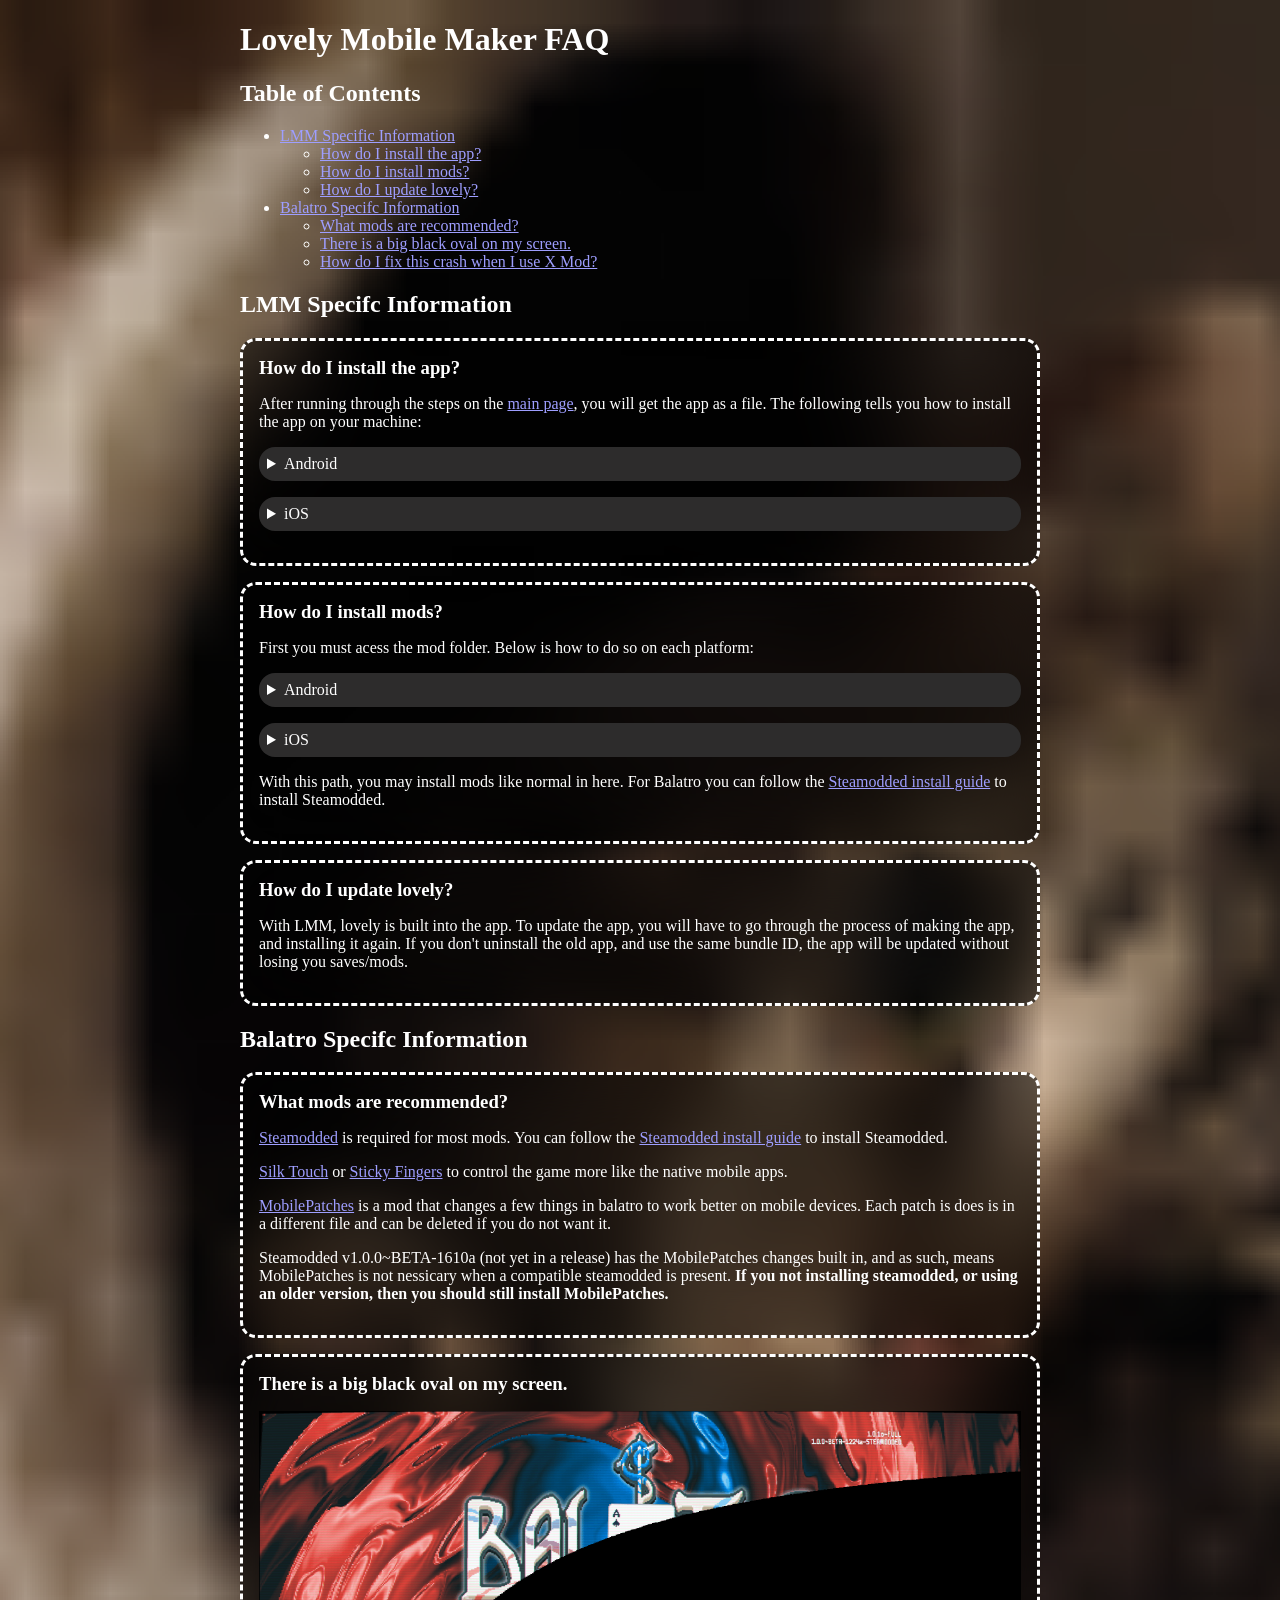
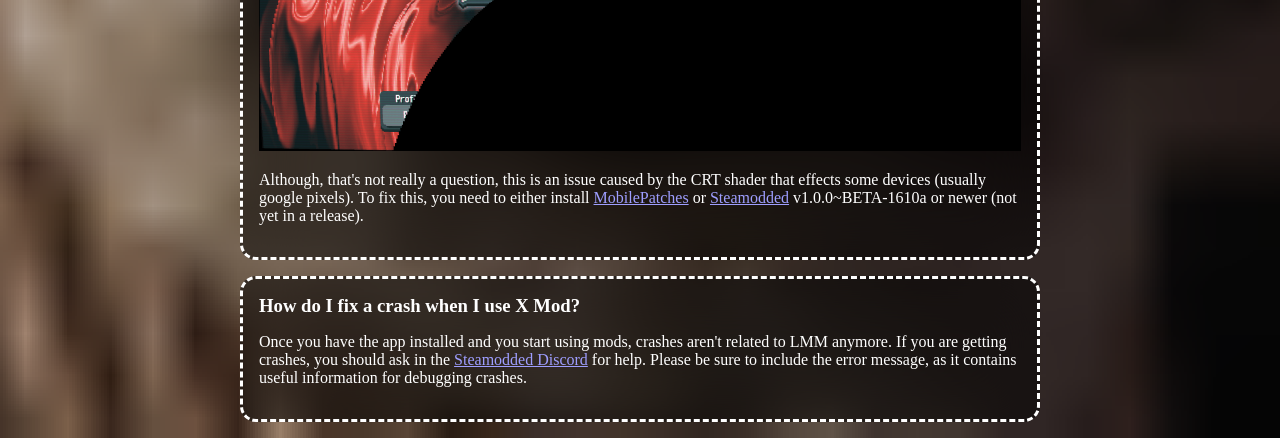
==== faq.html @ 6bc592e5 "faq" ====
<!DOCTYPE html>
<html>

<head>
    <meta charset='utf-8'>
    <meta http-equiv='X-UA-Compatible' content='IE=edge'>
    <title>Lovely Mobile Maker FAQ</title>
    <meta name='viewport' content='width=device-width, initial-scale=1'>
    <link rel='stylesheet' type='text/css' media='screen' href='css/main.css'>
</head>

<body>
    <h1>Lovely Mobile Maker FAQ</h1>

    <h2 id="toc">Table of Contents</h2>
    <ul>
        <li>
            <a href="#app">LMM Specific Information</a>
            <ul>
                <li><a href="#install">How do I install the app?</a></li>
                <li><a href="#install-mods">How do I install mods?</a></li>
                <li><a href="#update-lovely">How do I update lovely?</a></li>
            </ul>
        </li>
        <li>
            <a href="#balatro">Balatro Specifc Information</a>
            <ul>
                <li><a href="#recommended">What mods are recommended?</a></li>
                <li><a href="#crt-fix">There is a big black oval on my screen.</a></li>
                <li><a href="#crash">How do I fix this crash when I use X Mod?</a></li>
            </ul>
        </li>
    </ul>


    <h2 id="app">LMM Specifc Information</h2>
    <div id="install" class="faq">
        <h3><a href="#install" class="header">How do I install the app?</a></h3>
        <p>After running through the steps on the <a href="/">main page</a>, you will get the app as a file. The following tells you how to install the app on your machine:</p>
        <details name="install">
            <summary>Android</summary>

            <p>If you did the process on your device, you should be able to open the download to install it.</p>
            <p>If you did it on your PC you may either</p>
            <ul>
                <li>Copy the file to your device and install it using it&#39;s file manager.</li>
                <li>If your device is in developer mode, install it using adb.</li>
            </ul>
            <p><b>Warning!</b> Google is planning on making this much more difficult if not impossible. For more information, please see <a target="_blank" rel="noopener" href="https://keepandroidopen.org/">keepandroidopen.org</a>.</p>
        </details>

        <details name="install">
            <summary>iOS</summary>

            <p>It is a bit tricky to sideload apps on iOS. Below are a few different methods:</p>
            <ul>
                <li>If your device supports it, <a target="_blank" rel="noopener" href="https://github.com/opa334/TrollStore">TrollStore</a> is recommeneded. It allows infinite app installations without any expiry. You can see the supported device versions, and how to install it <a target="_blank" rel="noopener" href="https://ios.cfw.guide/installing-trollstore/">on ios.cfw.guide</a>.</li>
                <li>If not you can use a computer to install the app. You can follow the <a target="_blank" rel="noopener" href="https://ios.cfw.guide/sideloading-apps/">instructions on ios.cfw.guide</a>.</li>
                <!--
                    Note this doesn't work right as of now, see: https://github.com/SideStore/SideStore/issues/1206
                    <li>If you often find yourself without a computer you can setup <a target="_blank" rel="noopener" href="https://sidestore.io/">SideStore</a> which after inital setup can resign apps without a computer.</li>
                -->
            </ul>
        </details>
    </div>

    <div id="install-mods" class="faq">
        <h3><a href="#install-mods" class="header">How do I install mods?</a></h3>

        <p>First you must acess the mod folder. Below is how to do so on each platform:</p>
        <details name="install-mods">
            <summary>Android</summary>
            <p>Unfortunately, most android file managers are quite bad for this purpose. As such I recommend using <a target="_blank" rel="noopener" href="https://github.com/zhanghai/MaterialFiles">Material Files</a> (It can be install on <a target="_blank" rel="noopener" href="https://f-droid.org/packages/me.zhanghai.android.files">F-Droid</a> and <a target="_blank" rel="noopener" href="https://play.google.com/store/apps/details?id=me.zhanghai.android.files">Google Play</a>).</p>
            <p>After installing Material Files, you can then open the hamburger menu on the top left &gt; Add Storage... &gt; External Storage &gt; the hamburger menu on the top left &gt; The name of the app &gt; Use this folder &gt; allow. </p>
            <p>This will add a new folder to the sidebar with your game saves. Lovely mods will always be in ASET &gt; Mods and game saves will either be in ASET or a folder of the game name (it depends on the game).</p>
        </details>
        <details name="install-mods">
            <summary>iOS</summary>
            <p>Once installed, and the app has been run once, there will be a new folder under <code>On My iPhone/iPad</code> named after the app. Lovely mods will be put in here under game > Mods.</p>
        </details>
        <p>With this path, you may install mods like normal in here. For Balatro you can follow the <a target="_blank" rel="noopener" href="https://github.com/Steamodded/smods/wiki/Installing-Steamodded-mobile">Steamodded install guide</a> to install Steamodded.</span></p>
    </div>

    <div id="update-lovely" class="faq">
        <h3><a href="#update-lovely" class="header">How do I update lovely?</a></h3>
        <p>With LMM, lovely is built into the app. To update the app, you will have to go through the process of making the app, and installing it again. If you don't uninstall the old app, and use the same bundle ID, the app will be updated without losing you saves/mods.</p>
    </div>

    <h2 id="balatro">Balatro Specifc Information</h2>
    <div id="recommended" class="faq">
        <h3><a href="#recommended" class="header">What mods are recommended?</a></h3>
        <p><a target="_blank" rel="noopener" href="https://github.com/Steamodded/smods/wiki/">Steamodded</a> is required for most mods. You can follow the <a target="_blank" rel="noopener" href="https://github.com/Steamodded/smods/wiki/Installing-Steamodded-mobile">Steamodded install guide</a> to install Steamodded.</p>
        <p><a target="_blank" rel="noopener" href="https://github.com/HuyTheKiller/SilkTouch">Silk Touch</a> or <a target="_blank" rel="noopener" href="https://github.com/eramdam/sticky-fingers">Sticky Fingers</a> to control the game more like the native mobile apps.</p>
        <p><a target="_blank" rel="noopener" href="https://github.com/WilsontheWolf/MobilePatches/archive/refs/heads/master.zip">MobilePatches</a> is a mod that changes a few things in balatro to work better on mobile devices. Each patch is does is in a different file and can be deleted if you do not want it.
        </p>Steamodded v1.0.0~BETA-1610a (not yet in a release) has the MobilePatches changes built in, and as such, means MobilePatches is not nessicary when a compatible steamodded is present. <b>If you not installing steamodded, or using an older version, then you should still install MobilePatches.</b></p>
    </div>
    <div id="crt-fix" class="faq">
        <h3><a href="#crt-fix" class="header">There is a big black oval on my screen.</a></h3>
        <img alt="An image of the Balatro title screen with a big black oval in the way" src="/img/crt.png">
        <p>Although, that's not really a question, this is an issue caused by the CRT shader that effects some devices (usually google pixels). To fix this, you need to either install <a target="_blank" rel="noopener" href="https://github.com/WilsontheWolf/MobilePatches/archive/refs/heads/master.zip">MobilePatches</a> or <a target="_blank" rel="noopener" href="https://github.com/Steamodded/smods/wiki/">Steamodded</a> v1.0.0~BETA-1610a or newer (not yet in a release).</p>
    </div>
    <div id="crash" class="faq">
        <h3><a href="#crash" class="header">How do I fix a crash when I use X Mod?</a></h3>
        <p>Once you have the app installed and you start using mods, crashes aren't related to LMM anymore. If you are getting crashes, you should ask in the <a target="_blank" rel="noopener" href="https://discord.gg/7Mq8ReDeRX">Steamodded Discord</a> for help. Please be sure to include the error message, as it contains useful information for debugging crashes.</p>
    </div>
</body>
---- css/main.css ----
:root {
    color-scheme: dark;
}

body {
    max-width: 50em;
    margin: 0 auto;
    background-image: url("../img/cat.png");
    background-size: cover;
    background-repeat: no-repeat;
    background-position: center center;
    min-height: 100vh;
}

textarea {
    resize: vertical;
    width: 100%;
    height: 35em;
}

img, canvas {
    width: 100%;
    /*! height: max-content; */
}

pre {
    overflow-y: auto;
}

:invalid {
    border: 2px solid red;
}

.step, .faq {
    border: dashed;
    border-radius: 1em;
    background-color: #0000007F;
    backdrop-filter: blur(2em);
    padding: 1em;
    margin-top: 1em;
    margin-bottom: 1em;
}

.step.collapsed * {
    display: none;
}

.step > :first-child,
.faq > :first-child { /* Heading */
    margin-top: 0;
    display: initial;
}

.status:empty {
    display: none;
}

.meta {
    display: flex;
    align-items: center;
    justify-content: space-around;
}

.meta-col {
    width: 100%;
    display: flex;
    flex-direction: column;
}

.meta-col > p {
    margin: 0;
}

.meta-col input {
    margin-bottom: auto;
    width: 100%;
    max-width: 20em;
}

#meta-icon {
    width: 5em;
    margin-right: 0.5em;
    background: #91919180;
    margin-bottom: auto;
    padding: 0.3em;
    border-radius: 0.5em;
    display: flex;
    height: 5em;
    flex-shrink: 0;
}

#meta-icon:hover {
    background: #007afbe0;
}

.meta-icon-list {
    display: flex;
    flex-direction: column;
    min-width: 15em;
    background: #AAA5A5;
    color: black;
    backdrop-filter: blur(2em);
    border-radius: 1em;
    margin-top: auto;
}

.meta-icon-list > div {
    display: flex;
    border-radius: 0;
    align-items: center;
    padding: 0.5em 1em;
}

.meta-icon-list > :first-child {
    border-radius: 1em 1em 0 0;
}

.meta-icon-list > :last-child {
    border-radius: 0 0 1em 1em;
}

.meta-icon-list > div:hover {
    background: rebeccapurple;
    color: white;
}

.meta-icon-list img {
    width: 3em;
    margin-right: 0.5em;
}

.meta-icon-picker {
    display: flex;
    width: max-content;
    position: absolute;
    bottom: .5em;
    z-index: 1;
}

@media screen and (width <= 37rem) {
    .meta-icon-picker {
        flex-direction: column;
    }
    
    .meta-custom-icon {
        margin-top: 0.2em !important;
    }
}

.meta-icon-picker div.active {
    background: cornflowerblue;
    color: white;
}

.meta-custom-icon {
    padding: .5em;
    border-left: solid #00000055 .1em;
    color: black;
    background: #AAA5A5;
    border-radius: 1em;
    margin-left: 0.2em;
    margin-top: auto;
}

.hidden {
    display: none;
}

code {
    background: #2D2C2C;    
    padding: 0.1em 0.3em;
    border-radius: 0.5em;
}

details {
    background: #2D2C2C;  
    padding: 0.5em;
    border-radius: 1em;
}

details > :last-child {
    margin-bottom: 0.5em;
}

details[open] > summary {
    padding-bottom: 0.7em;
    border-bottom: solid .1em;
}

details {
    margin-bottom: 1em;
}

body:not(.game-balatro) .balatro-only {
    display: none;
}

body:not(.platform-android) .android-only {
    display: none;
}

body:not(.platform-ios) .ios-only {
    display: none;
}

.platform-ios #meta-icon img,
.platform-ios .meta-icon-list img {
    border-radius: 15.6%;
}

footer p {
    margin: 0;
    margin-bottom: .5em;
}

footer {
    padding: 1em;
    padding-bottom: .5em;
    border-radius: 1em;
    border: solid #C2AD09 0.1em;
    background-color: #0000007F;
    backdrop-filter: blur(2em);
    margin-bottom: 1em
}

.step:not(.collapsed) {
    border-color: color-mix(in oklab, var(--step-colour), black 20%);
}

.step.collapsed {
    border-color: grey;
    color: grey;
}

/* Fucked up selector to get the active step */
.step:not(.collapsed):not(:has(~ .step:not(.collapsed))) {
    border-color: var(--step-colour);
    border-style: solid;
}

#step1 {
    --step-colour: cornflowerblue;
}
#step2 {
    --step-colour: darkviolet;
}
#step3 {
    --step-colour: tomato;
}
#step4 {
    --step-colour: lightseagreen;
}
#step5 {
    --step-colour: deeppink;
}
#step6 {
    --step-colour: lawngreen;
}

/* FAQ Header Links */
a.header {
    color: inherit;
    text-decoration: none;
}

a.header:hover {
    text-decoration: underline;
}

.faq:target {
    border-color: #e5b84e;
}
.faq:target > :first-child {
    color: #e5b84e;
}

.faq img {
    margin-top: 1em;
}
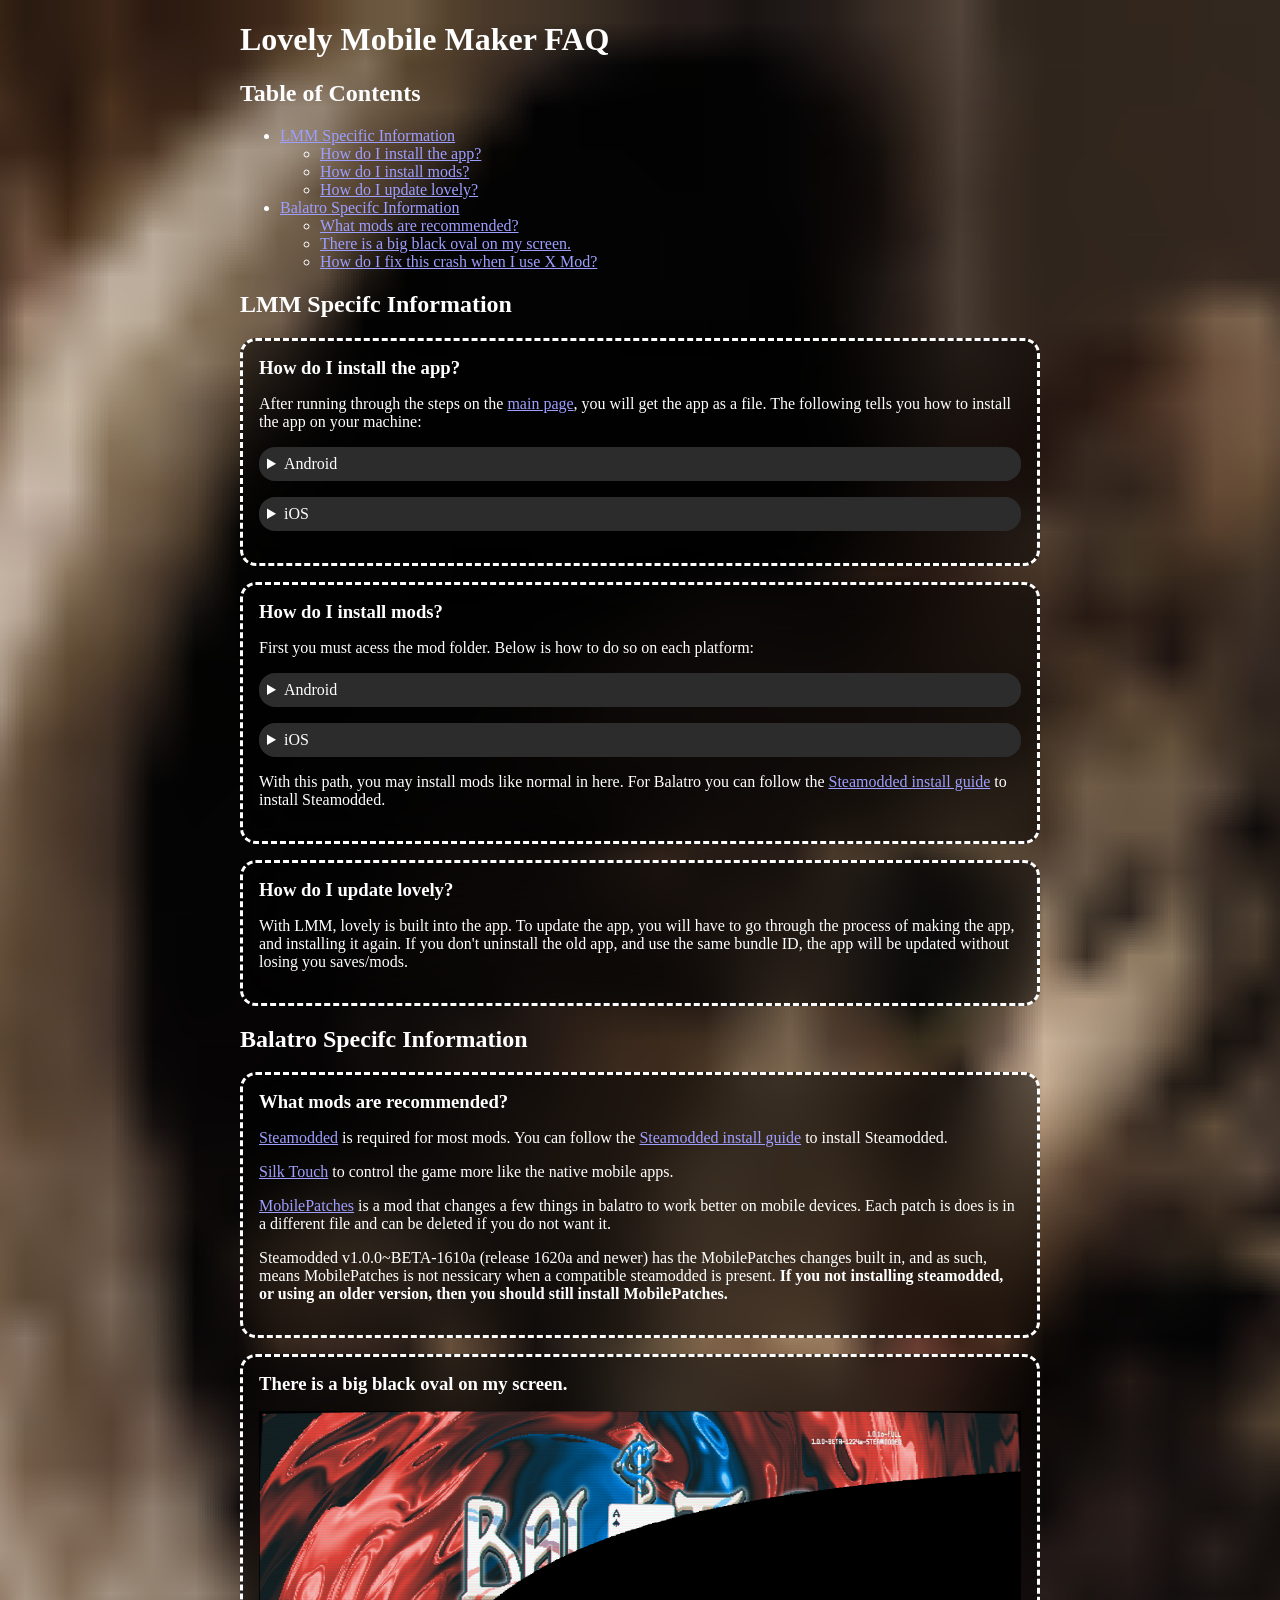
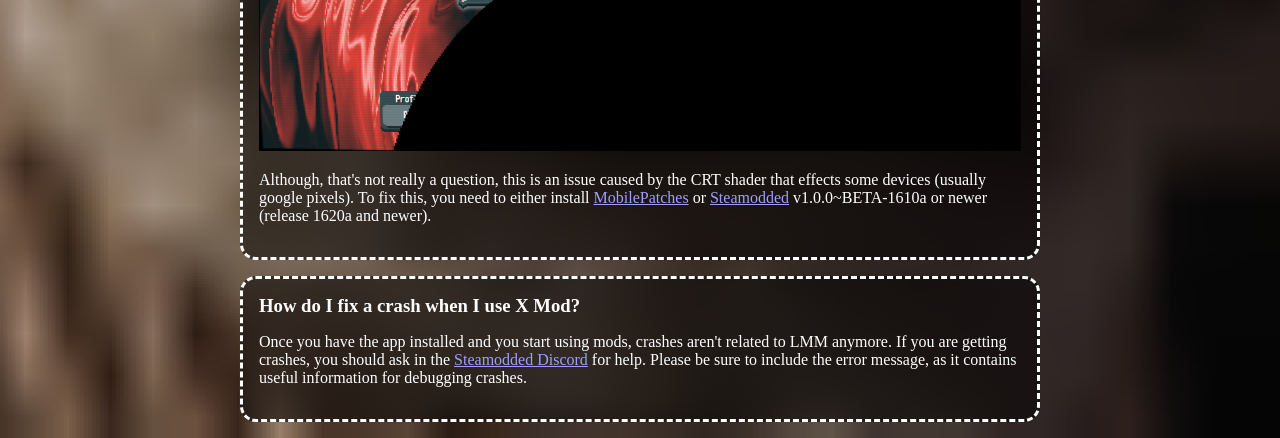
==== commit 6ff0d0a9: "update faq for smods" ====
--- a/faq.html
+++ b/faq.html
@@ -90,14 +90,14 @@
     <div id="recommended" class="faq">
         <h3><a href="#recommended" class="header">What mods are recommended?</a></h3>
         <p><a target="_blank" rel="noopener" href="https://github.com/Steamodded/smods/wiki/">Steamodded</a> is required for most mods. You can follow the <a target="_blank" rel="noopener" href="https://github.com/Steamodded/smods/wiki/Installing-Steamodded-mobile">Steamodded install guide</a> to install Steamodded.</p>
-        <p><a target="_blank" rel="noopener" href="https://github.com/HuyTheKiller/SilkTouch">Silk Touch</a> or <a target="_blank" rel="noopener" href="https://github.com/eramdam/sticky-fingers">Sticky Fingers</a> to control the game more like the native mobile apps.</p>
-        <p><a target="_blank" rel="noopener" href="https://github.com/WilsontheWolf/MobilePatches/archive/refs/heads/master.zip">MobilePatches</a> is a mod that changes a few things in balatro to work better on mobile devices. Each patch is does is in a different file and can be deleted if you do not want it.
-        </p>Steamodded v1.0.0~BETA-1610a (not yet in a release) has the MobilePatches changes built in, and as such, means MobilePatches is not nessicary when a compatible steamodded is present. <b>If you not installing steamodded, or using an older version, then you should still install MobilePatches.</b></p>
+        <p><a target="_blank" rel="noopener" href="https://github.com/HuyTheKiller/SilkTouch">Silk Touch</a> to control the game more like the native mobile apps.</p>
+        <p><a target="_blank" rel="noopener" href="https://github.com/WilsontheWolf/MobilePatches/archive/refs/heads/master.zip">MobilePatches</a> is a mod that changes a few things in balatro to work better on mobile devices. Each patch is does is in a different file and can be deleted if you do not want it.</p>
+        <p>Steamodded v1.0.0~BETA-1610a (release 1620a and newer) has the MobilePatches changes built in, and as such, means MobilePatches is not nessicary when a compatible steamodded is present. <b>If you not installing steamodded, or using an older version, then you should still install MobilePatches.</b></p>
     </div>
     <div id="crt-fix" class="faq">
         <h3><a href="#crt-fix" class="header">There is a big black oval on my screen.</a></h3>
         <img alt="An image of the Balatro title screen with a big black oval in the way" src="/img/crt.png">
-        <p>Although, that's not really a question, this is an issue caused by the CRT shader that effects some devices (usually google pixels). To fix this, you need to either install <a target="_blank" rel="noopener" href="https://github.com/WilsontheWolf/MobilePatches/archive/refs/heads/master.zip">MobilePatches</a> or <a target="_blank" rel="noopener" href="https://github.com/Steamodded/smods/wiki/">Steamodded</a> v1.0.0~BETA-1610a or newer (not yet in a release).</p>
+        <p>Although, that's not really a question, this is an issue caused by the CRT shader that effects some devices (usually google pixels). To fix this, you need to either install <a target="_blank" rel="noopener" href="https://github.com/WilsontheWolf/MobilePatches/archive/refs/heads/master.zip">MobilePatches</a> or <a target="_blank" rel="noopener" href="https://github.com/Steamodded/smods/wiki/">Steamodded</a> v1.0.0~BETA-1610a or newer (release 1620a and newer).</p>
     </div>
     <div id="crash" class="faq">
         <h3><a href="#crash" class="header">How do I fix a crash when I use X Mod?</a></h3>
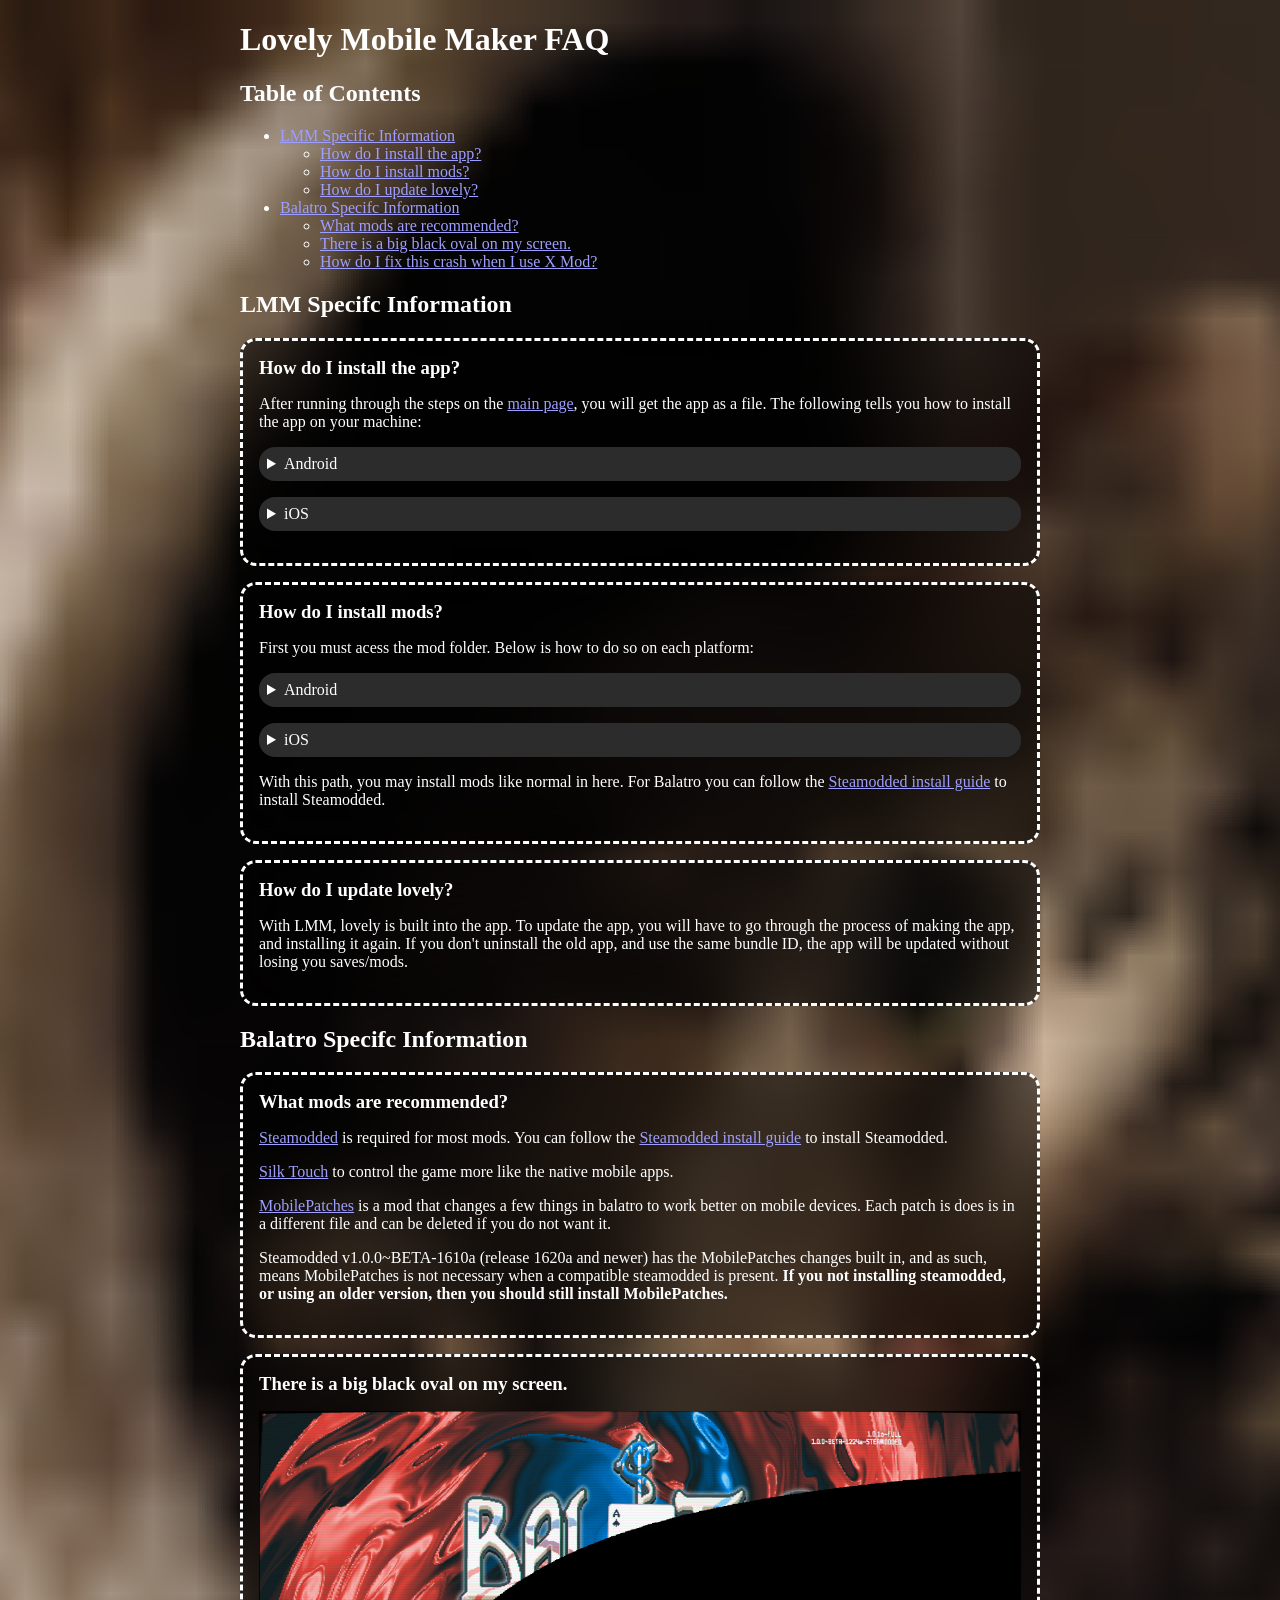
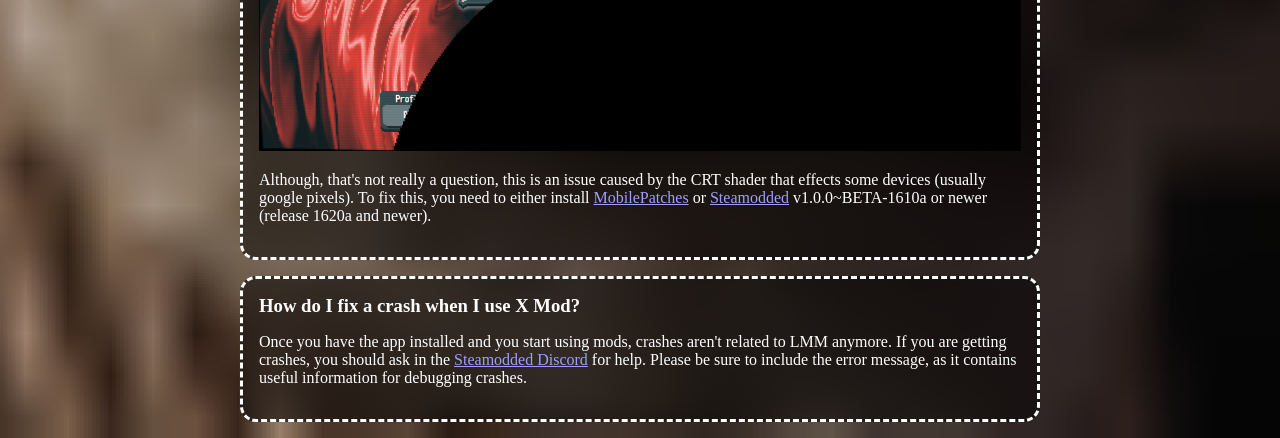
==== commit 85d3a738: "fix: Necessary is spelled wrong - faq.html: 'nessicary'->'necessary' - index.html: 'nessicary'->'nec" ====
--- a/faq.html
+++ b/faq.html
@@ -92,7 +92,7 @@
         <p><a target="_blank" rel="noopener" href="https://github.com/Steamodded/smods/wiki/">Steamodded</a> is required for most mods. You can follow the <a target="_blank" rel="noopener" href="https://github.com/Steamodded/smods/wiki/Installing-Steamodded-mobile">Steamodded install guide</a> to install Steamodded.</p>
         <p><a target="_blank" rel="noopener" href="https://github.com/HuyTheKiller/SilkTouch">Silk Touch</a> to control the game more like the native mobile apps.</p>
         <p><a target="_blank" rel="noopener" href="https://github.com/WilsontheWolf/MobilePatches/archive/refs/heads/master.zip">MobilePatches</a> is a mod that changes a few things in balatro to work better on mobile devices. Each patch is does is in a different file and can be deleted if you do not want it.</p>
-        <p>Steamodded v1.0.0~BETA-1610a (release 1620a and newer) has the MobilePatches changes built in, and as such, means MobilePatches is not nessicary when a compatible steamodded is present. <b>If you not installing steamodded, or using an older version, then you should still install MobilePatches.</b></p>
+        <p>Steamodded v1.0.0~BETA-1610a (release 1620a and newer) has the MobilePatches changes built in, and as such, means MobilePatches is not necessary when a compatible steamodded is present. <b>If you not installing steamodded, or using an older version, then you should still install MobilePatches.</b></p>
     </div>
     <div id="crt-fix" class="faq">
         <h3><a href="#crt-fix" class="header">There is a big black oval on my screen.</a></h3>
